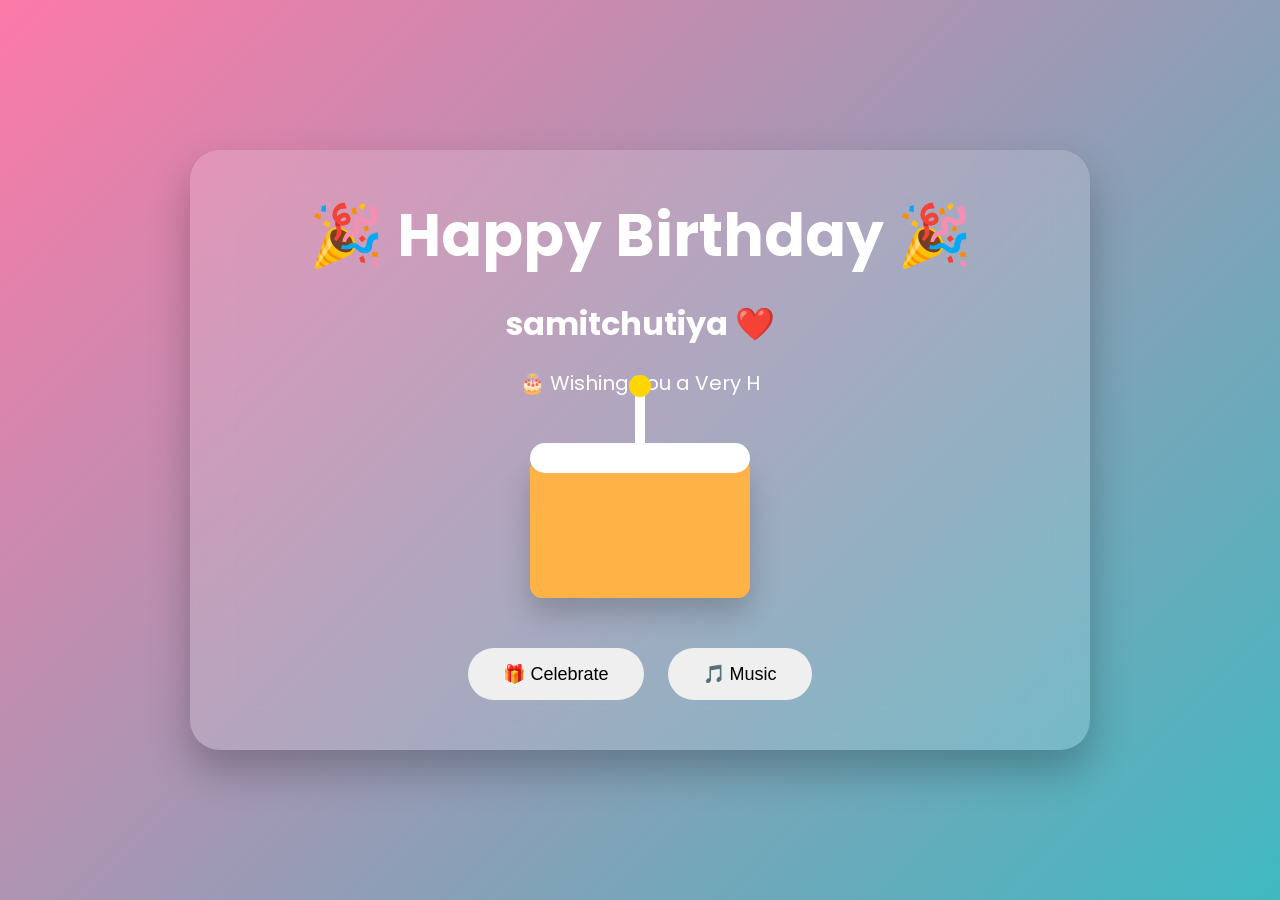
==== indexx.html @ de830461 "Updated website" ====
<!DOCTYPE html>
<html lang="en">
<head>
    <meta charset="UTF-8">
    <meta name="viewport" content="width=device-width, initial-scale=1.0">
    <title>Happy Birthday 🎂</title>

    <!-- CSS File -->
    <link rel="stylesheet" href="style.css">

    <!-- Google Font -->
    <link href="https://fonts.googleapis.com/css2?family=Poppins:wght@300;400;600;700&display=swap" rel="stylesheet">
</head>

<body>

    <!-- Floating Balloons -->
    <div class="balloons">
        <div class="balloon red"></div>
        <div class="balloon blue"></div>
        <div class="balloon green"></div>
        <div class="balloon yellow"></div>
        <div class="balloon pink"></div>
    </div>

    <!-- Main Card -->
    <div class="container">

        <h1>🎉 Happy Birthday 🎉</h1>

        <h2 id="personName"> samitchutiya  ❤️</h2>

        <p id="typingText"></p>

        <!-- Cake -->
        <div class="cake">
            <div class="cream"></div>
            <div class="candle">
                <div class="flame"></div>
            </div>
        </div>

        <!-- Buttons -->
        <div class="buttons">
            <button id="celebrateBtn">
                🎁 Celebrate
            </button>

            <button id="musicBtn">
                🎵 Music
            </button>
        </div>

    </div>

    <!-- Canvas -->
    <canvas id="canvas"></canvas>

    <!-- Music -->
    <audio id="birthdaySong" loop>
        <source src="birthday.mp3" type="audio/mpeg">
    </audio>

    <!-- JavaScript -->
    <script src="script.js"></script>

</body>
</html>
---- style.css ----
/* ==========================
   RESET
========================== */

*{
    margin:0;
    padding:0;
    box-sizing:border-box;
}

body{
    font-family:'Poppins',sans-serif;
    height:100vh;
    overflow:hidden;
    display:flex;
    justify-content:center;
    align-items:center;
    background:linear-gradient(-45deg,#ff6b6b,#6c5ce7,#00cec9,#fd79a8);
    background-size:400% 400%;
    animation:bgAnimation 10s ease infinite;
}

/* Background Animation */

@keyframes bgAnimation{

    0%{
        background-position:0% 50%;
    }

    50%{
        background-position:100% 50%;
    }

    100%{
        background-position:0% 50%;
    }

}

/* Main Card */

.container{

    width:90%;
    max-width:900px;

    background:rgba(255,255,255,.15);

    backdrop-filter:blur(18px);

    border-radius:30px;

    padding:40px;

    text-align:center;

    color:white;

    box-shadow:0 20px 40px rgba(0,0,0,.25);

    z-index:5;

}

/* Heading */

.container h1{

    font-size:60px;

    font-weight:700;

    animation:zoom 2s infinite;

}

@keyframes zoom{

    50%{

        transform:scale(1.05);

    }

}

.container h2{

    margin-top:20px;

    font-size:32px;

}

#typingText{

    margin-top:20px;

    font-size:20px;

    min-height:50px;

}

/* Cake */

.cake{

    width:220px;

    height:140px;

    background:#ffb347;

    margin:40px auto;

    border-radius:12px;

    position:relative;

    box-shadow:0 15px 30px rgba(0,0,0,.2);

}

.cream{

    width:100%;

    height:30px;

    background:white;

    border-radius:15px;

    position:absolute;

    top:-15px;

}

.candle{

    width:10px;

    height:60px;

    background:white;

    position:absolute;

    top:-65px;

    left:105px;

}

.flame{

    width:22px;

    height:22px;

    background:gold;

    border-radius:50%;

    position:absolute;

    top:-18px;

    left:-6px;

    animation:flame 0.4s infinite alternate;

}

@keyframes flame{

    from{

        transform:scale(1);

    }

    to{

        transform:scale(1.3);

    }

}

/* Buttons */

.buttons{

    margin-top:30px;

}

button{

    padding:15px 35px;

    border:none;

    border-radius:40px;

    margin:10px;

    cursor:pointer;

    font-size:18px;

    transition:.3s;

}

button:hover{

    transform:scale(1.1);

}

/* Balloons */

.balloons{

    position:fixed;

    inset:0;

    overflow:hidden;

    pointer-events:none;

}

.balloon{

    width:70px;

    height:90px;

    border-radius:50%;

    position:absolute;

    bottom:-120px;

    animation:fly 12s linear infinite;

}

.balloon::after{

    content:"";

    width:2px;

    height:80px;

    background:white;

    position:absolute;

    left:34px;

    top:90px;

}

.red{

    background:#ff4d4d;

    left:8%;

}

.blue{

    background:#4da6ff;

    left:25%;

    animation-delay:2s;

}

.green{

    background:#00d084;

    left:48%;

    animation-delay:4s;

}

.yellow{

    background:#ffd400;

    left:70%;

    animation-delay:6s;

}

.pink{

    background:#ff66c4;

    left:88%;

    animation-delay:8s;

}

@keyframes fly{

    from{

        transform:translateY(0);

    }

    to{

        transform:translateY(-130vh);

    }

}

/* Canvas */

canvas{

    position:fixed;

    inset:0;

    pointer-events:none;

}
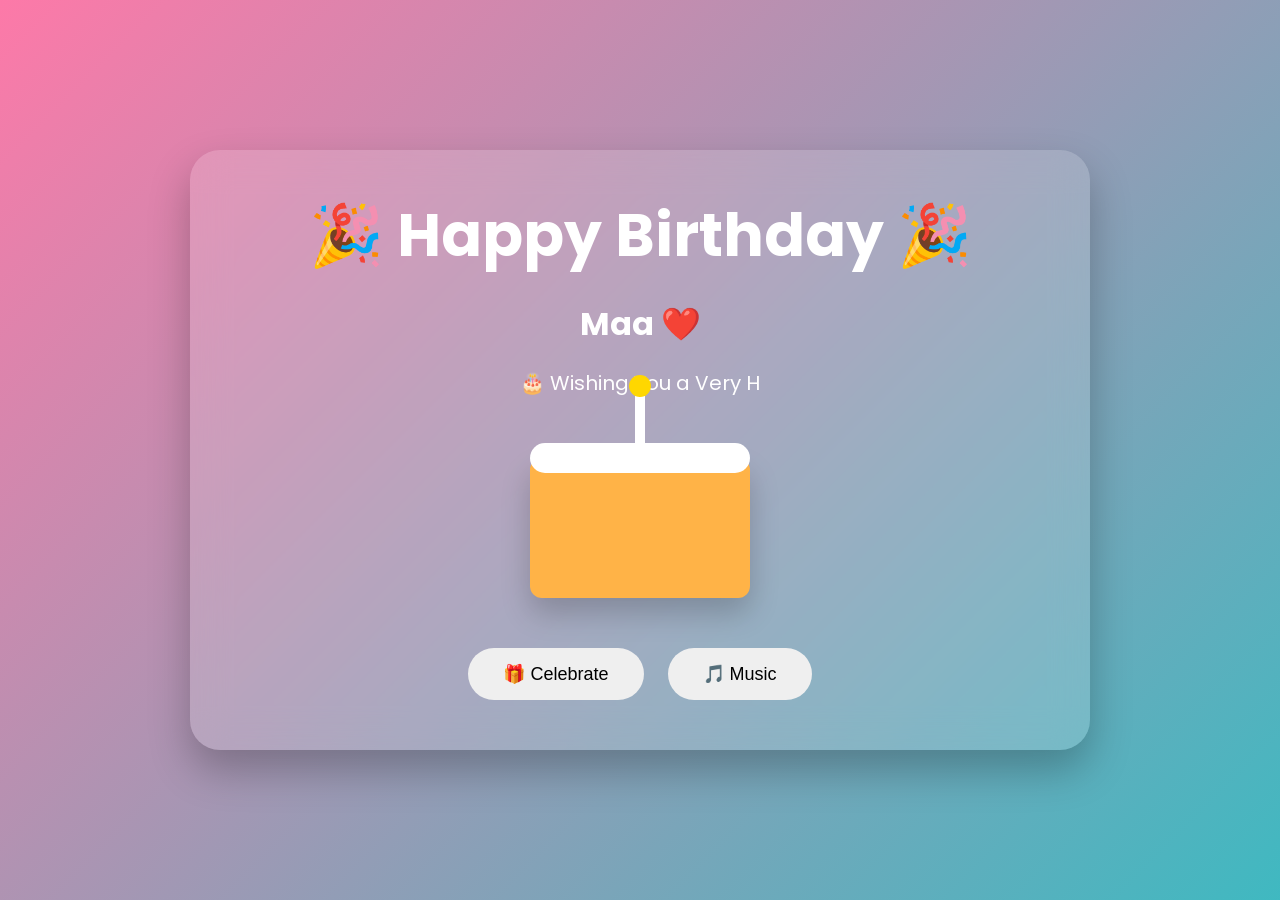
==== commit b6e4a958: "Updated change" ====
--- a/indexx.html
+++ b/indexx.html
@@ -28,7 +28,7 @@
 
         <h1>🎉 Happy Birthday 🎉</h1>
 
-        <h2 id="personName"> samitchutiya  ❤️</h2>
+        <h2 id="personName"> Maa ❤️</h2>
 
         <p id="typingText"></p>
 
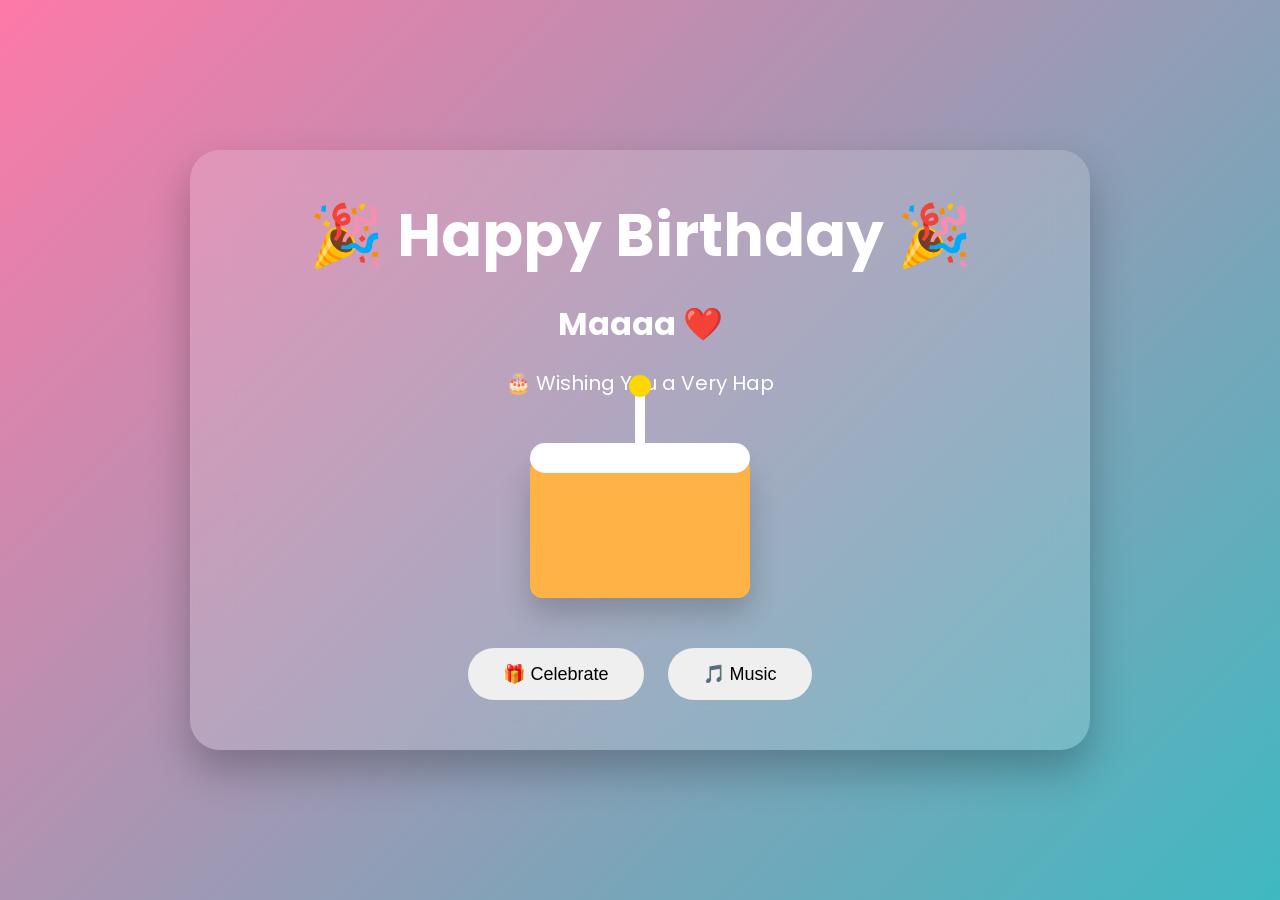
==== commit f463a57b: "Updated Changes" ====
--- a/indexx.html
+++ b/indexx.html
@@ -28,7 +28,7 @@
 
         <h1>🎉 Happy Birthday 🎉</h1>
 
-        <h2 id="personName"> Maa ❤️</h2>
+        <h2 id="personName"> Maaaa ❤️</h2>
 
         <p id="typingText"></p>
 
